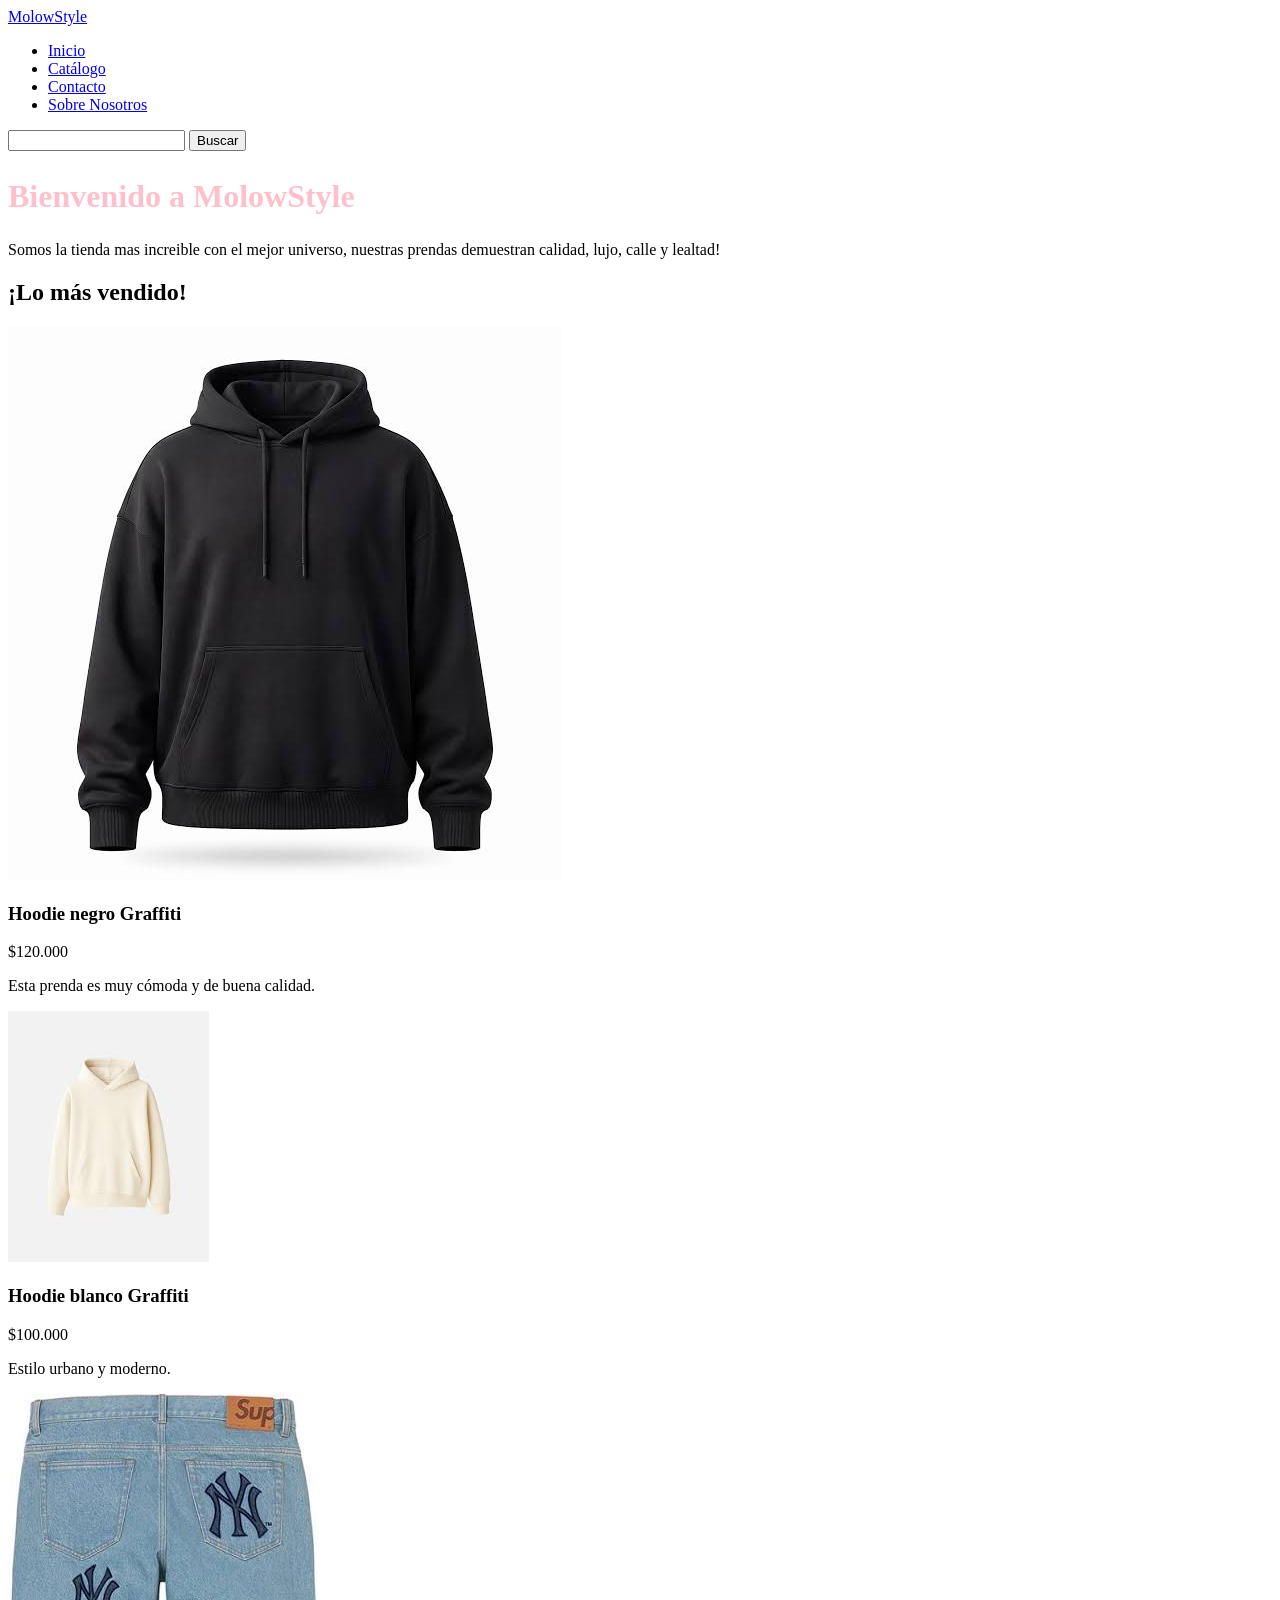
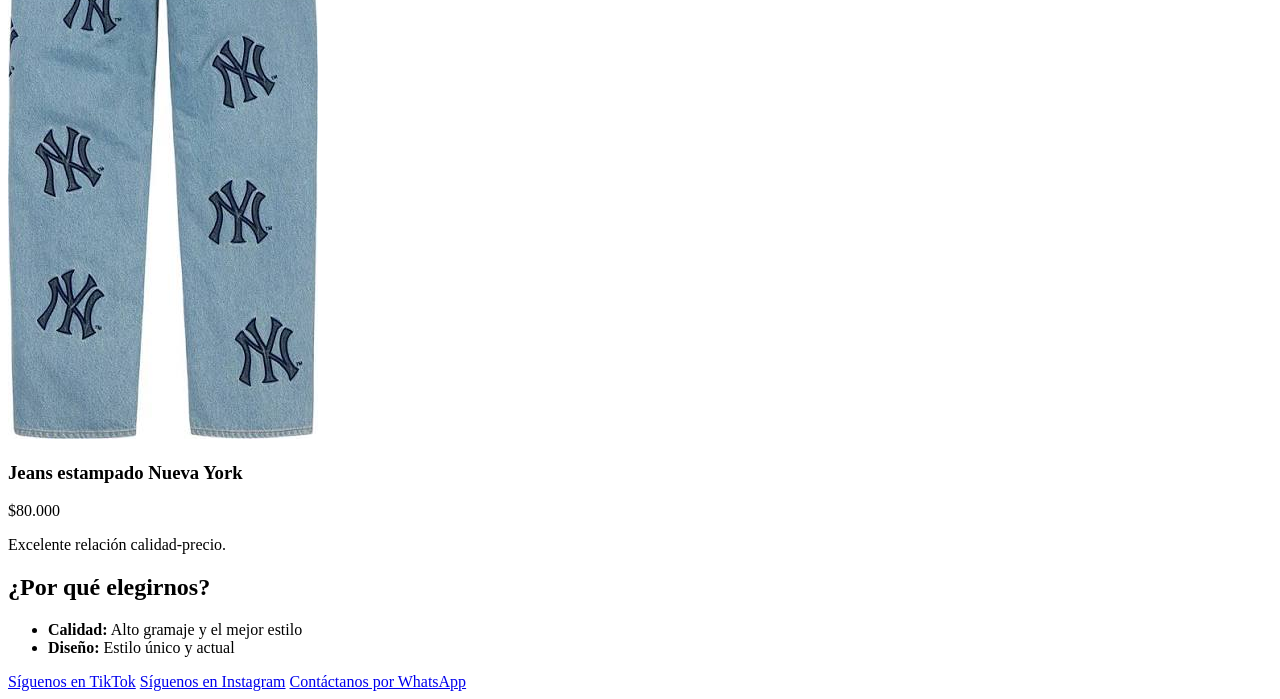
==== index.html @ 672644f3 "fix: Correcion de sintexis" ====
<!doctype html>
<html lang="es">
  <head>
    <meta charset="UTF-8" />
    <meta name="viewport" content="width=device-width, initial-scale=1.0" />
    <meta
      name="description"
      content="La mejor tienda de ropa streetwear y urbana."
    />
    <title>MolowStyle - Streetwear y Ropa Urbana</title>
    <link rel="stylesheet" href="style.css" />
  </head>
  <body>
    <header>
      <div class="container">
        <a href="index.html" class="logo">MolowStyle</a>
        <nav>
          <ul>
            <li class="nav-item">
              <a href="index.html" aria-current="page">Inicio</a>
            </li>
            <li class="nav-item"><a href="catalogo.html">Catálogo</a></li>
            <li class="nav-item"><a href="contacto.html">Contacto</a></li>
            <li class="nav-item">
              <a href="sobre-nosotros.html">Sobre Nosotros</a>
            </li>
          </ul>
        </nav>
        <form class="busqueda" method="get">
          <label for="buscar-en-la-pagina"></label>
          <input type="search" id="buscar-en-la-pagina" name="buscar" />
          <button type="submit">Buscar</button>
        </form>
      </div>
    </header>

    <main>
      <section class="hero">
        <div class="container">
          <h1 class="bienvenida">Bienvenido a MolowStyle</h1>
          <p>
            Somos la tienda mas increible con el mejor universo, nuestras
            prendas demuestran <span>calidad, lujo, calle y lealtad!</span>
          </p>
        </div>
      </section>
      <section>
        <div class="container">
          <h2>¡Lo más vendido!</h2>
          <div class="products-grid">
            <article>
              <img
                src="img/images.jpeg"
                alt="Hoodie negro con estampado de graffiti"
              />
              <h3>Hoodie negro Graffiti</h3>
              <p class="item-price">$120.000</p>
              <p>Esta prenda es muy cómoda y de buena calidad.</p>
            </article>

            <article>
              <img
                src="img/hoddie-blanco.jpeg"
                alt="Hoodie blanco con estampado de graffiti"
              />
              <h3>Hoodie blanco Graffiti</h3>
              <p class="item-price">$100.000</p>
              <p>Estilo urbano y moderno.</p>
            </article>

            <article>
              <img
                src="img/jean-nueva-york.jpeg"
                alt="Jean estampado Nueva York"
              />
              <h3>Jeans estampado Nueva York</h3>
              <p class="item-price">$80.000</p>
              <p>Excelente relación calidad-precio.</p>
            </article>
          </div>
        </div>
      </section>

      <section>
        <div class="container">
          <h2>¿Por qué elegirnos?</h2>
          <ul>
            <li class="benefit-item">
              <strong>Calidad:</strong> Alto gramaje y el mejor estilo
            </li>
            <li class="benefit-item">
              <strong>Diseño:</strong> Estilo único y actual
            </li>
          </ul>
        </div>
      </section>
    </main>
    <footer>
      <div class="container">
        <a
          href="https://www.tiktok.com/@molowstyle/"
          class="btn-tiktok"
          target="_blank"
          rel="noopener noreferrer"
          >Síguenos en TikTok</a
        >
        <a
          href="https://www.instagram.com/molowstyle/"
          class="btn-instagram"
          target="_blank"
          rel="noopener noreferrer"
          >Síguenos en Instagram</a
        >
        <a
          href="https://wa.me/573053155888"
          class="btn-whatsapp"
          target="_blank"
          rel="noopener noreferrer"
          >Contáctanos por WhatsApp</a
        >
      </div>
    </footer>
  </body>
</html>
---- style.css ----
.background {
  background-color: white;
  color: #333;
  font-family: Arial, sans-serif;
  padding: 20px;
}
.hola {
  text-align: center;
}

.bienvenida {
  font-size: 2em;
  color: pink;
}

.buscar {
  color: red;
  margin-top: 20px;
  text-align: center;
}

.ini_1 {
  font-size: 1.5em;
  color: blue;
  margin-top: 20px;
  text-align: center;
}
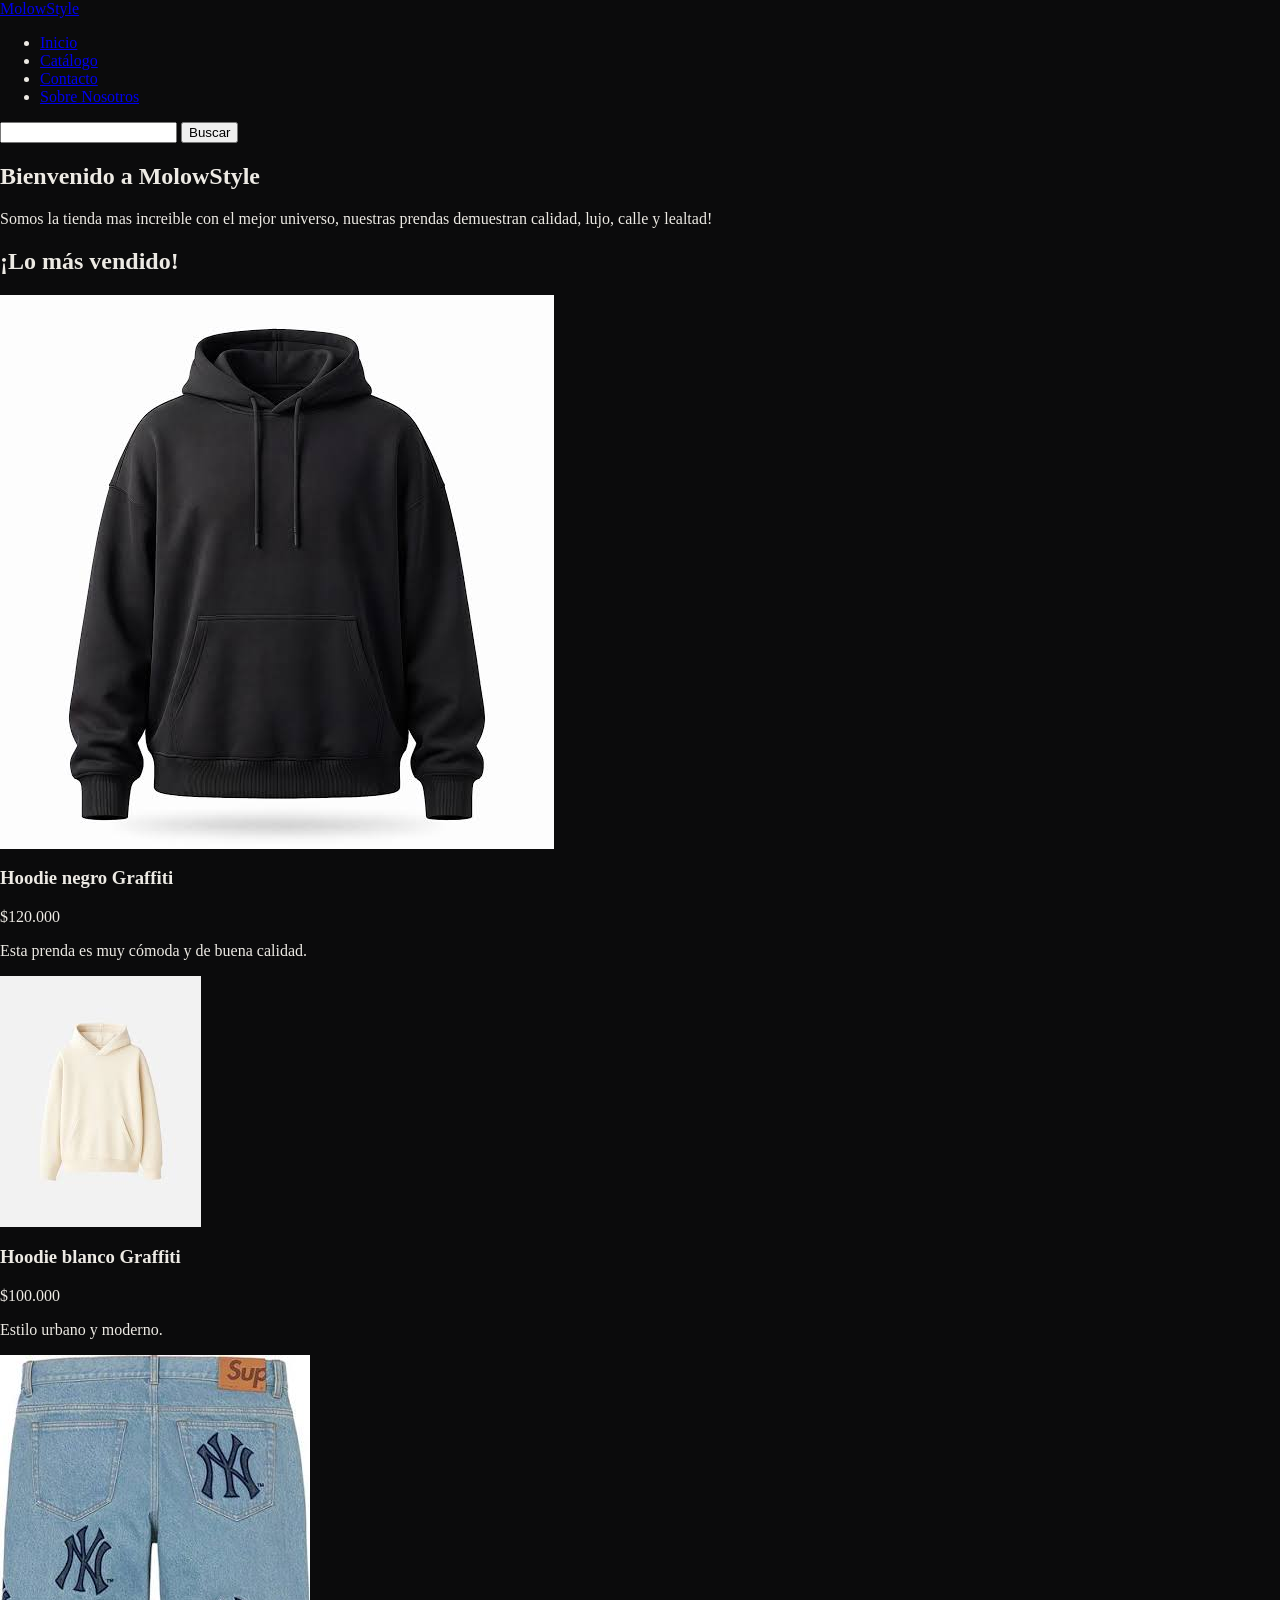
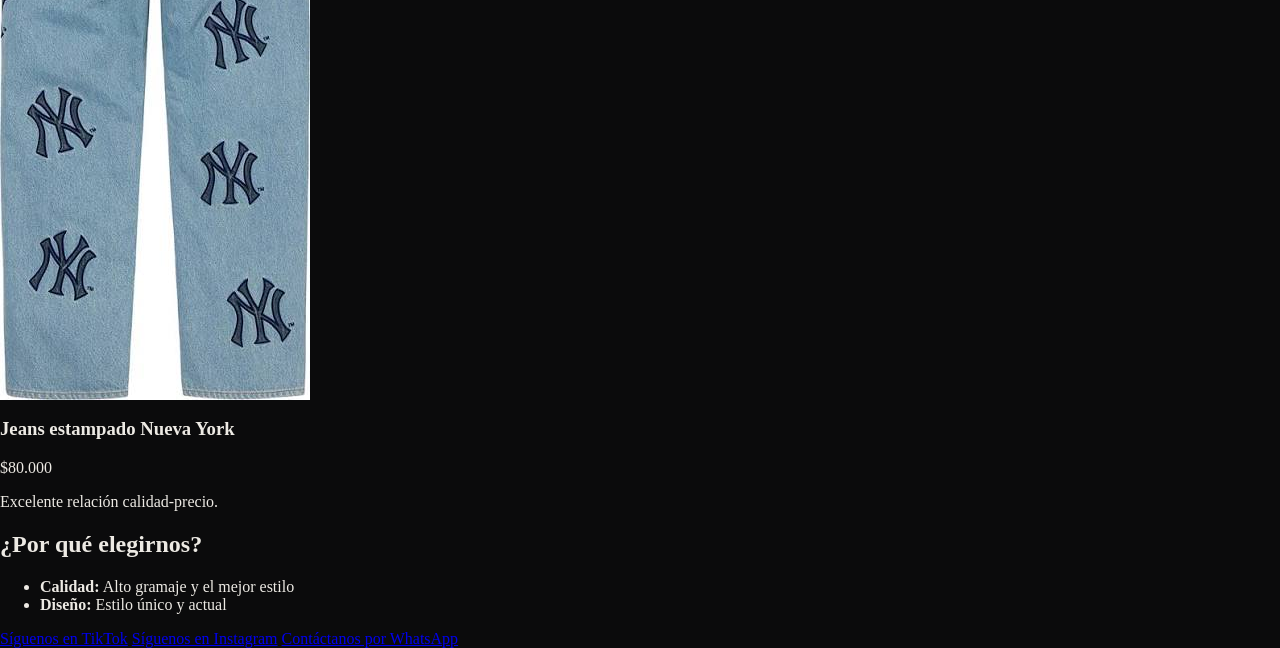
==== commit 6540f5af: "feat: Añadir acceso a estilo de fuentes en los primeros archivos" ====
--- a/index.html
+++ b/index.html
@@ -3,12 +3,16 @@
   <head>
     <meta charset="UTF-8" />
     <meta name="viewport" content="width=device-width, initial-scale=1.0" />
+    <link rel="preconnect" href="https://fonts.googleapis.com">
+    <link rel="preconnect" href="https://fonts.gstatic.com">
+    <link rel="stylesheet" href="https://fonts.googleapis.com/css2?family=Archivo+Black&family=Inter:wght@400;500;600&family=JetBrains+Mono:wght@400;500&display=swap">
     <meta
       name="description"
       content="La mejor tienda de ropa streetwear y urbana."
     />
     <title>MolowStyle - Streetwear y Ropa Urbana</title>
     <link rel="stylesheet" href="style.css" />
+    <link rel="icon" href="img/molowstyle-icon.svg" type="image/svg" />
   </head>
   <body>
     <header>
@@ -26,7 +30,12 @@
             </li>
           </ul>
         </nav>
-        <form class="busqueda" method="get">
+        <form
+          class="busqueda"
+          action="catalogo.html"
+          method="get"
+          role="search"
+        >
           <label for="buscar-en-la-pagina"></label>
           <input type="search" id="buscar-en-la-pagina" name="buscar" />
           <button type="submit">Buscar</button>
--- a/style.css
+++ b/style.css
@@ -1,27 +1,30 @@
-.background {
-  background-color: white;
-  color: #333;
-  font-family: Arial, sans-serif;
-  padding: 20px;
-}
-.hola {
-  text-align: center;
+*,
+*::before,
+*::after {
+  box-sizing: border-box;
 }
 
-.bienvenida {
-  font-size: 2em;
-  color: pink;
+body {
+  margin: 0;
 }
 
-.buscar {
-  color: red;
-  margin-top: 20px;
-  text-align: center;
+img {
+  max-width: 100%;
+  display: block;
 }
 
-.ini_1 {
-  font-size: 1.5em;
-  color: blue;
-  margin-top: 20px;
-  text-align: center;
+:root {
+  --color-fondo: #0b0b0c;
+  --color-texto-logo: #edeae4;
+  --color-texto-secundario: #8a8a8e;
+  --color-diferencial: #d7263d;
+  --color-tarjetas-menu: #1c1c1f;
+  --fuente-titulos: 'Archivo Black', system-ui, sans-serif;
+  --fuente-principal: 'Inter', system-ui, sans-serif;
+  --fuente-detalles: 'JetBrains Mono', ui-monospace, monospace;
 }
+
+body {
+  background-color: var(--color-fondo);
+  color: var(--color-texto-logo);
+}
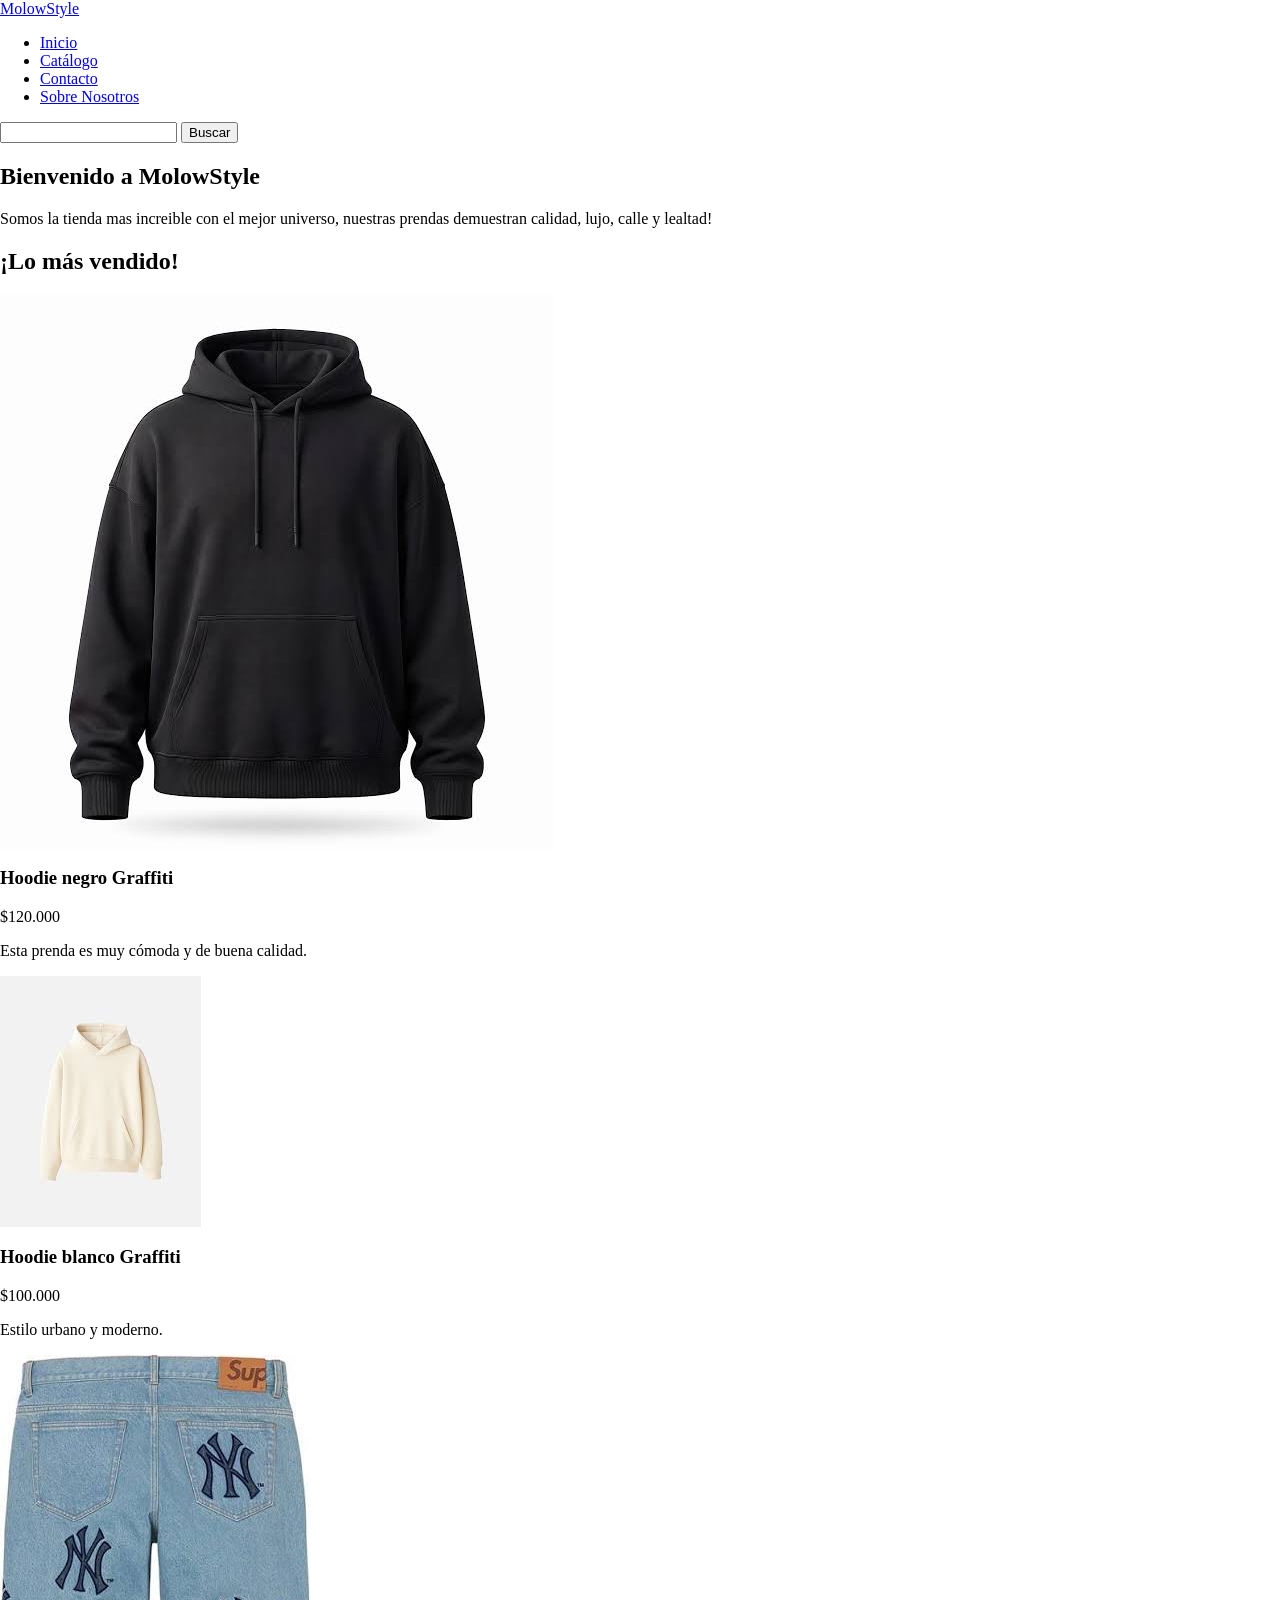
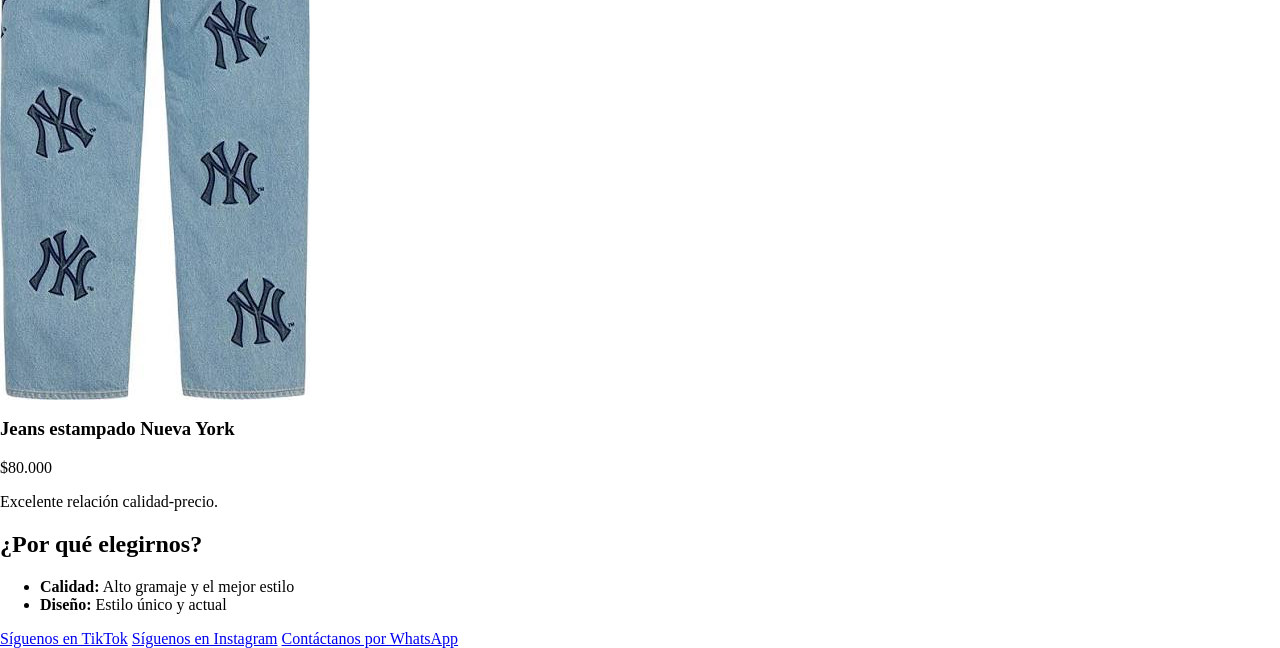
==== commit 8913cf6c: "feat:Sincronizar archivos con style.css" ====
--- a/index.html
+++ b/index.html
@@ -3,15 +3,18 @@
   <head>
     <meta charset="UTF-8" />
     <meta name="viewport" content="width=device-width, initial-scale=1.0" />
-    <link rel="preconnect" href="https://fonts.googleapis.com">
-    <link rel="preconnect" href="https://fonts.gstatic.com">
-    <link rel="stylesheet" href="https://fonts.googleapis.com/css2?family=Archivo+Black&family=Inter:wght@400;500;600&family=JetBrains+Mono:wght@400;500&display=swap">
+    <link rel="preconnect" href="https://fonts.googleapis.com" />
+    <link rel="preconnect" href="https://fonts.gstatic.com" />
+    <link
+      rel="stylesheet"
+      href="https://fonts.googleapis.com/css2?family=Archivo+Black&family=Inter:wght@400;500;600&family=JetBrains+Mono:wght@400;500&display=swap"
+    />
+    <link rel="stylesheet" href="style.css" />
     <meta
       name="description"
       content="La mejor tienda de ropa streetwear y urbana."
     />
     <title>MolowStyle - Streetwear y Ropa Urbana</title>
-    <link rel="stylesheet" href="style.css" />
     <link rel="icon" href="img/molowstyle-icon.svg" type="image/svg" />
   </head>
   <body>
--- a/style.css
+++ b/style.css
@@ -19,12 +19,8 @@
   --color-texto-secundario: #8a8a8e;
   --color-diferencial: #d7263d;
   --color-tarjetas-menu: #1c1c1f;
-  --fuente-titulos: 'Archivo Black', system-ui, sans-serif;
-  --fuente-principal: 'Inter', system-ui, sans-serif;
-  --fuente-detalles: 'JetBrains Mono', ui-monospace, monospace;
+  --fuente-titulos: "Archivo Black", system-ui, sans-serif;
+  --fuente-principal: "Inter", system-ui, sans-serif;
+  --fuente-detalles: "JetBrains Mono", ui-monospace, monospace;
 }
 
-body {
-  background-color: var(--color-fondo);
-  color: var(--color-texto-logo);
-}
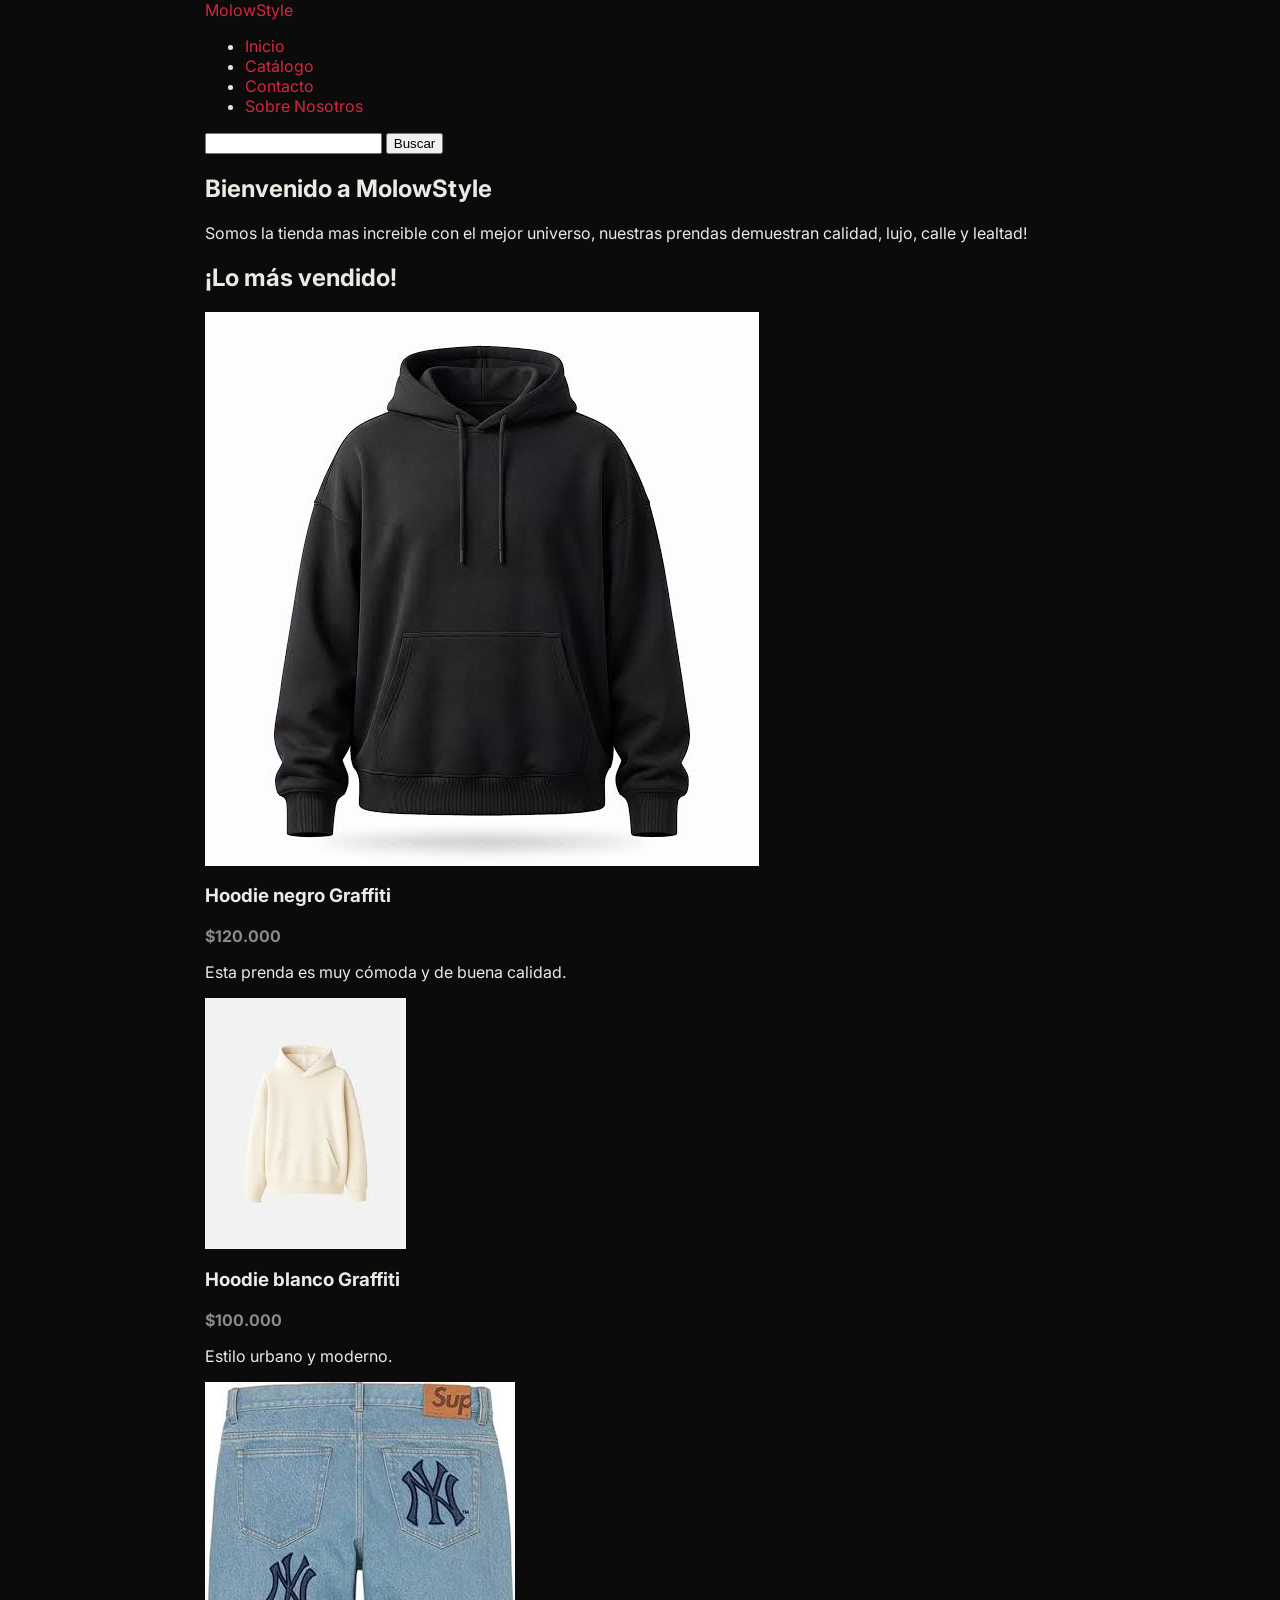
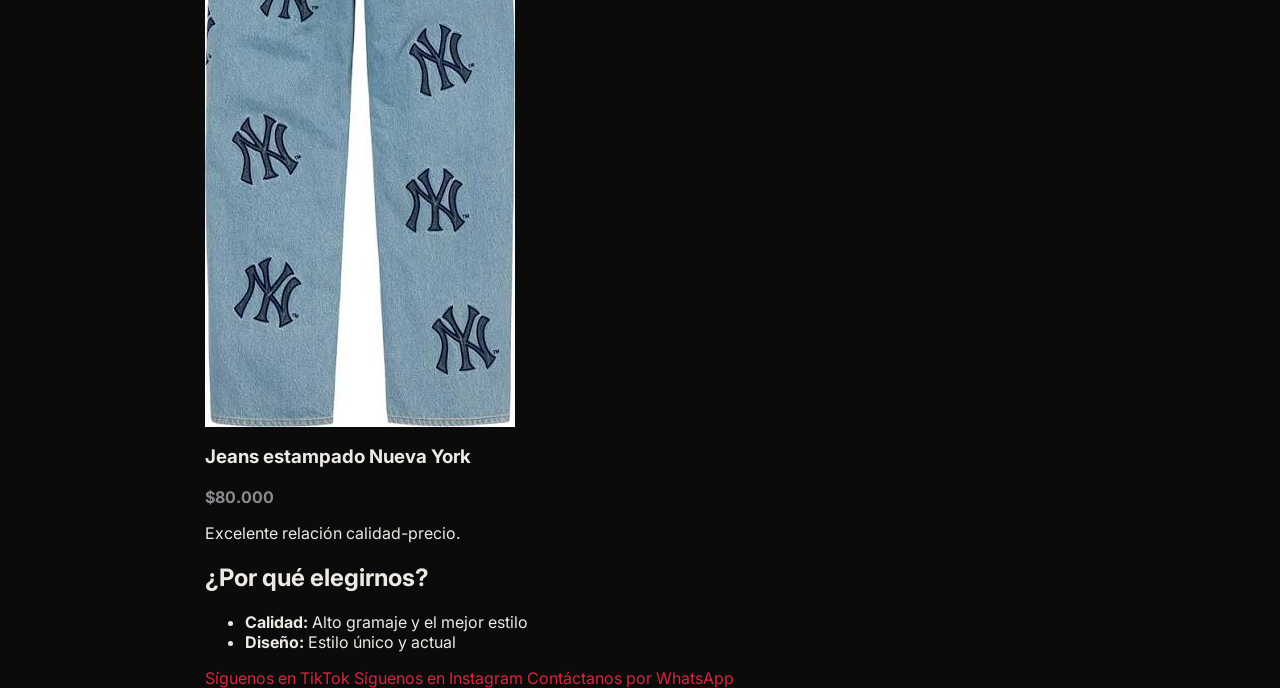
==== commit f55dff71: "feat:Añadir enlace de las fuentes a los archivos, pequeñas modificaciones en el style" ====
--- a/index.html
+++ b/index.html
@@ -4,17 +4,17 @@
     <meta charset="UTF-8" />
     <meta name="viewport" content="width=device-width, initial-scale=1.0" />
     <link rel="preconnect" href="https://fonts.googleapis.com" />
-    <link rel="preconnect" href="https://fonts.gstatic.com" />
+    <link rel="preconnect" href="https://fonts.gstatic.com" crossorigin />
     <link
+      href="https://fonts.googleapis.com/css2?family=Archivo+Black&family=Inter:wght@400;600&family=JetBrains+Mono&display=swap"
       rel="stylesheet"
-      href="https://fonts.googleapis.com/css2?family=Archivo+Black&family=Inter:wght@400;500;600&family=JetBrains+Mono:wght@400;500&display=swap"
     />
-    <link rel="stylesheet" href="style.css" />
     <meta
       name="description"
       content="La mejor tienda de ropa streetwear y urbana."
     />
     <title>MolowStyle - Streetwear y Ropa Urbana</title>
+    <link rel="stylesheet" href="style.css" />
     <link rel="icon" href="img/molowstyle-icon.svg" type="image/svg" />
   </head>
   <body>
--- a/style.css
+++ b/style.css
@@ -24,3 +24,25 @@
   --fuente-detalles: "JetBrains Mono", ui-monospace, monospace;
 }
 
+body {
+  background-color: var(--color-fondo);
+  color: var(--color-texto-logo);
+  font-family: var(--fuente-principal);
+}
+
+a {
+  color: var(--color-diferencial);
+  text-decoration: none;
+}
+
+.item-price {
+  color: var(--color-texto-secundario);
+  font-weight: bold;
+}
+
+.container {
+  max-width: 1400%;
+  margin: 0 auto;
+  padding-left: 16%;
+  padding-right: 16;
+}
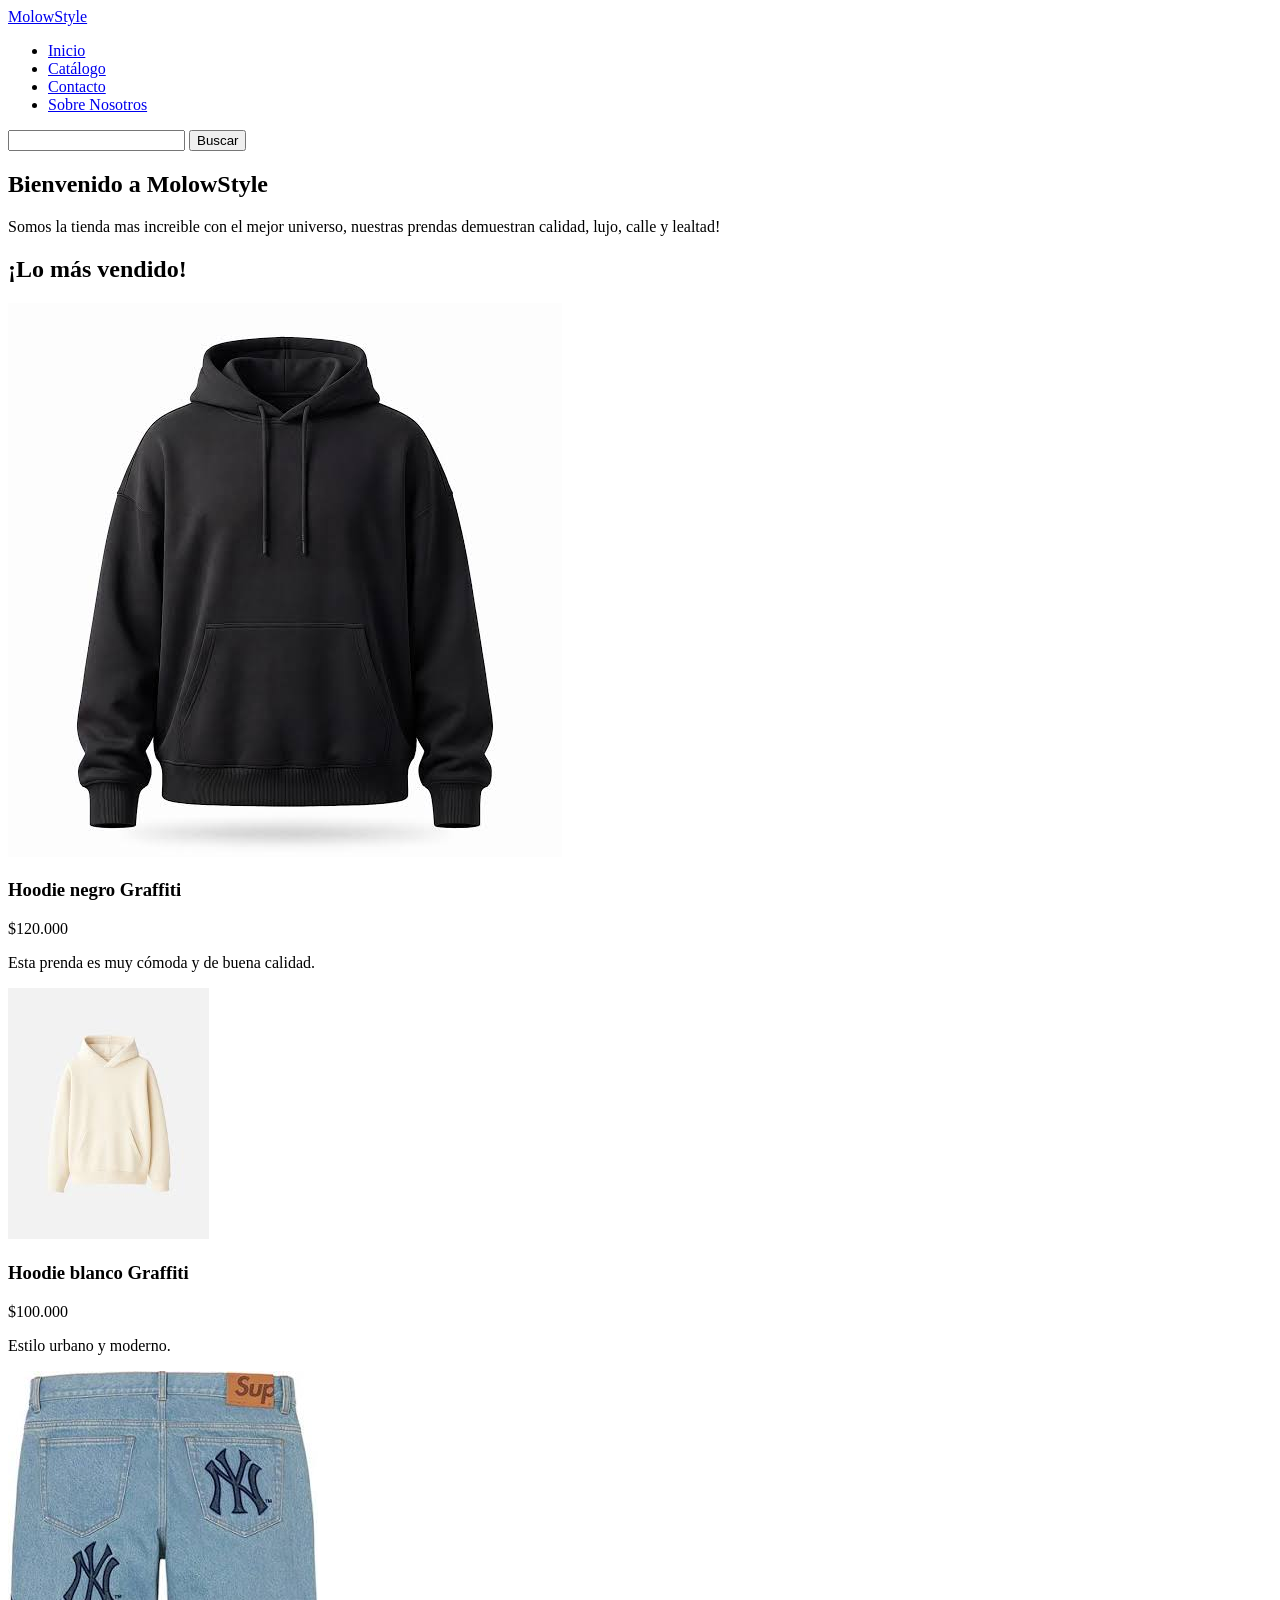
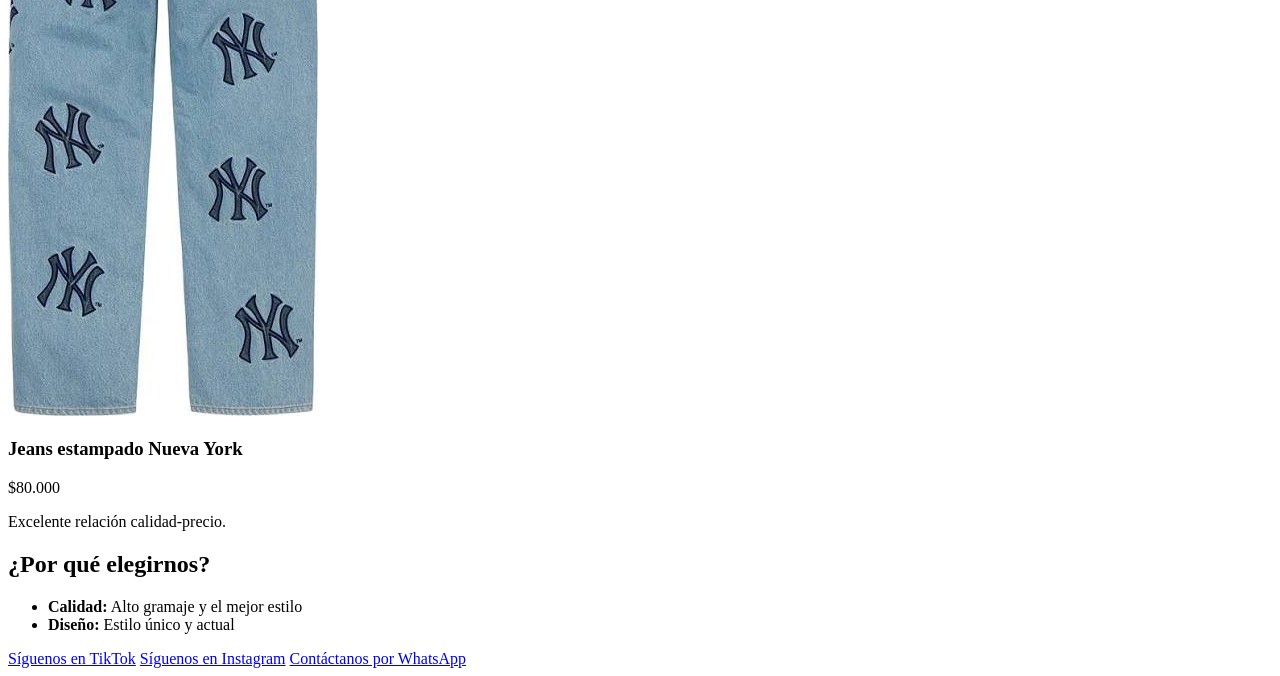
==== commit e3a6d883: "fix: Resolver conflictos con main" ====
--- a/index.html
+++ b/index.html
@@ -14,7 +14,6 @@
       content="La mejor tienda de ropa streetwear y urbana."
     />
     <title>MolowStyle - Streetwear y Ropa Urbana</title>
-    <link rel="stylesheet" href="style.css" />
     <link rel="icon" href="img/molowstyle-icon.svg" type="image/svg" />
   </head>
   <body>
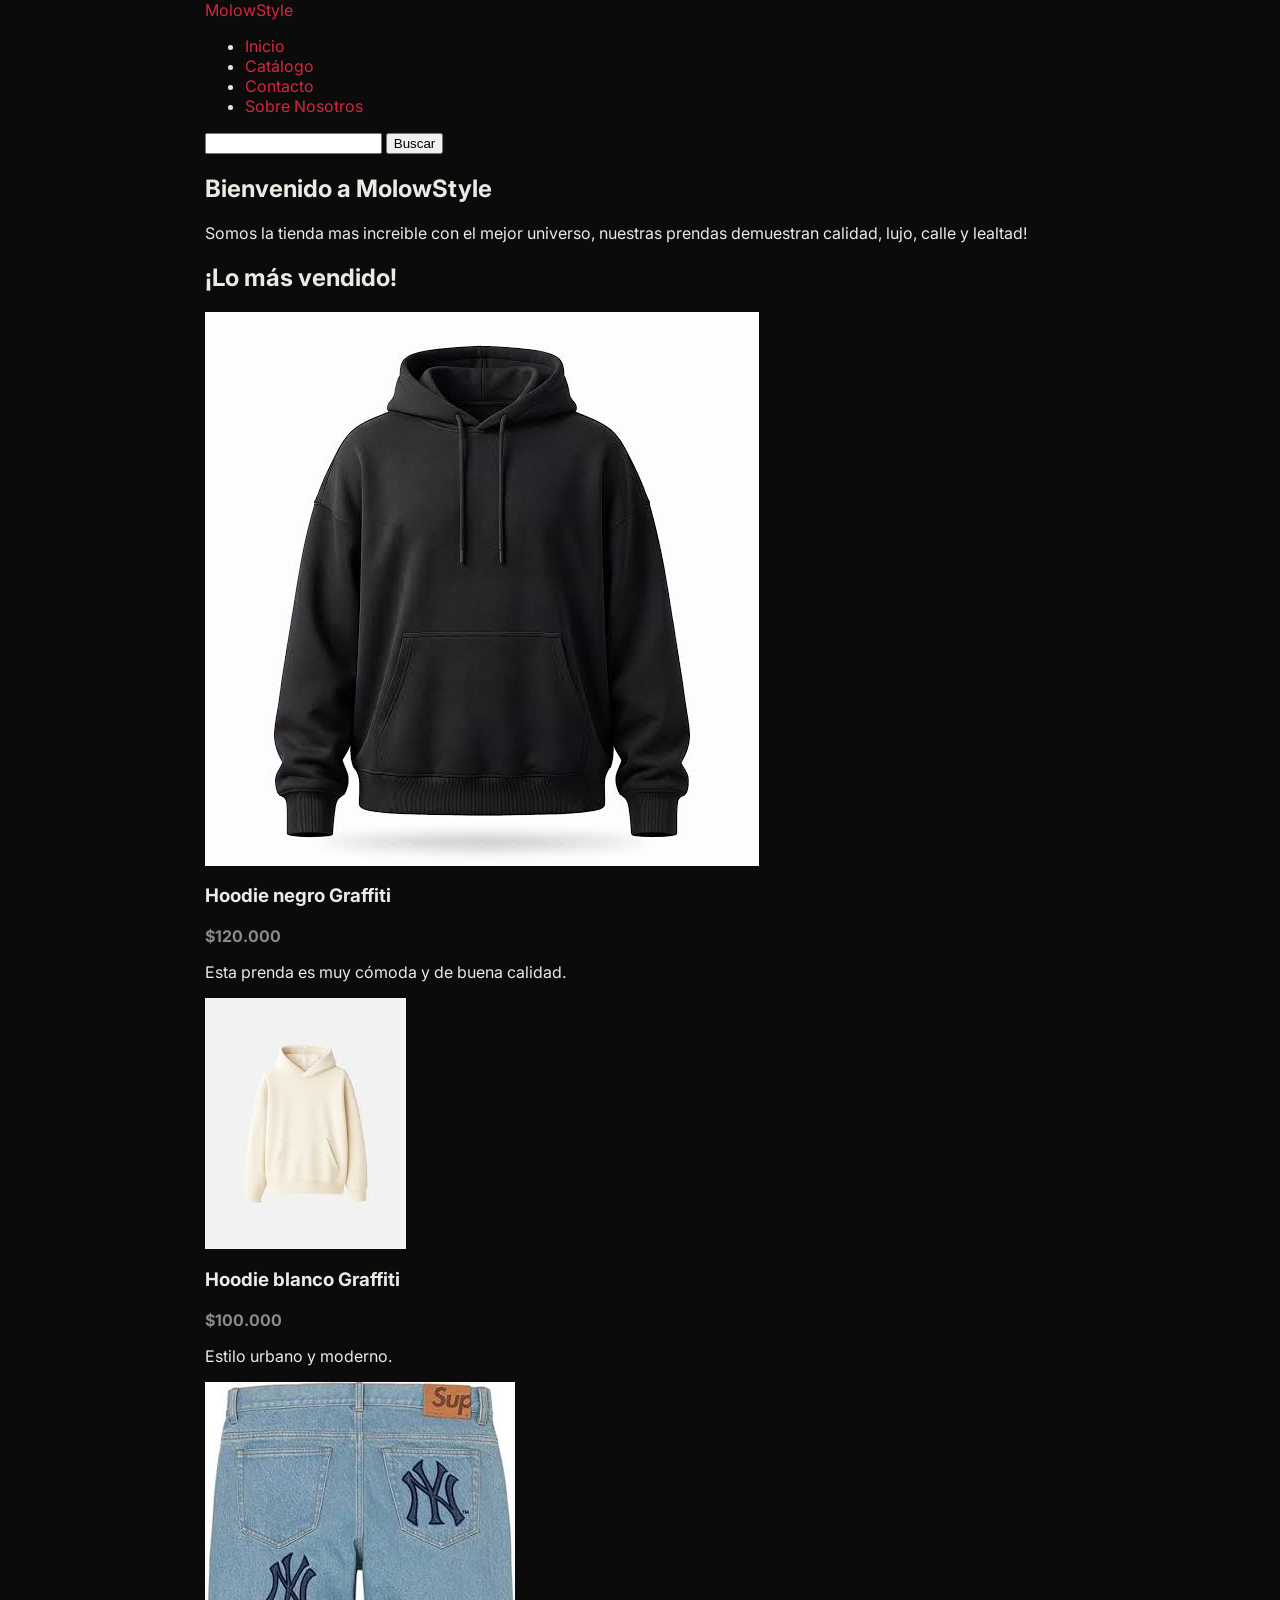
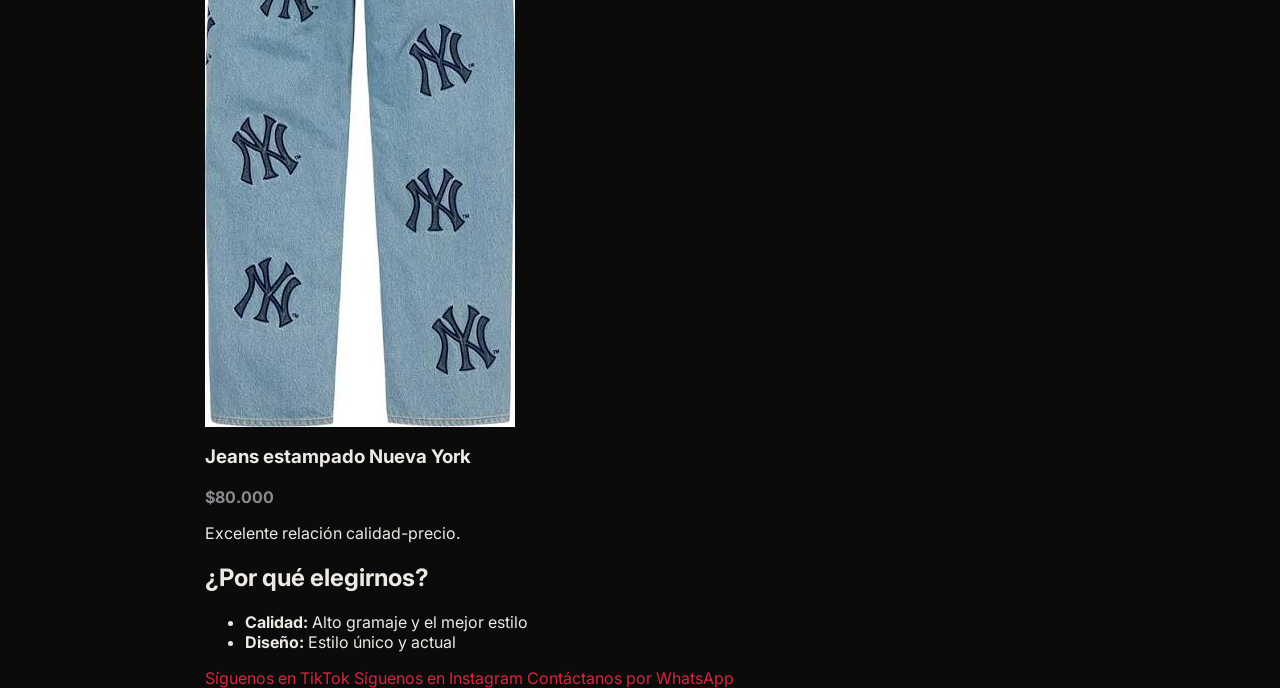
==== commit 459d8416: "feat: agregar enlaces al css, fuentes modificadas en las paginas" ====
--- a/index.html
+++ b/index.html
@@ -3,6 +3,7 @@
   <head>
     <meta charset="UTF-8" />
     <meta name="viewport" content="width=device-width, initial-scale=1.0" />
+    <link rel="stylesheet" href="style.css" />
     <link rel="preconnect" href="https://fonts.googleapis.com" />
     <link rel="preconnect" href="https://fonts.gstatic.com" crossorigin />
     <link
--- a/style.css
+++ b/style.css
@@ -0,0 +1,48 @@
+*,
+*::before,
+*::after {
+  box-sizing: border-box;
+}
+
+body {
+  margin: 0;
+}
+
+img {
+  max-width: 100%;
+  display: block;
+}
+
+:root {
+  --color-fondo: #0b0b0c;
+  --color-texto-logo: #edeae4;
+  --color-texto-secundario: #8a8a8e;
+  --color-diferencial: #d7263d;
+  --color-tarjetas-menu: #1c1c1f;
+  --fuente-titulos: "Archivo Black", system-ui, sans-serif;
+  --fuente-principal: "Inter", system-ui, sans-serif;
+  --fuente-detalles: "JetBrains Mono", ui-monospace, monospace;
+}
+
+body {
+  background-color: var(--color-fondo);
+  color: var(--color-texto-logo);
+  font-family: var(--fuente-principal);
+}
+
+a {
+  color: var(--color-diferencial);
+  text-decoration: none;
+}
+
+.item-price {
+  color: var(--color-texto-secundario);
+  font-weight: bold;
+}
+
+.container {
+  max-width: 1400%;
+  margin: 0 auto;
+  padding-left: 16%;
+  padding-right: 16%;
+}
